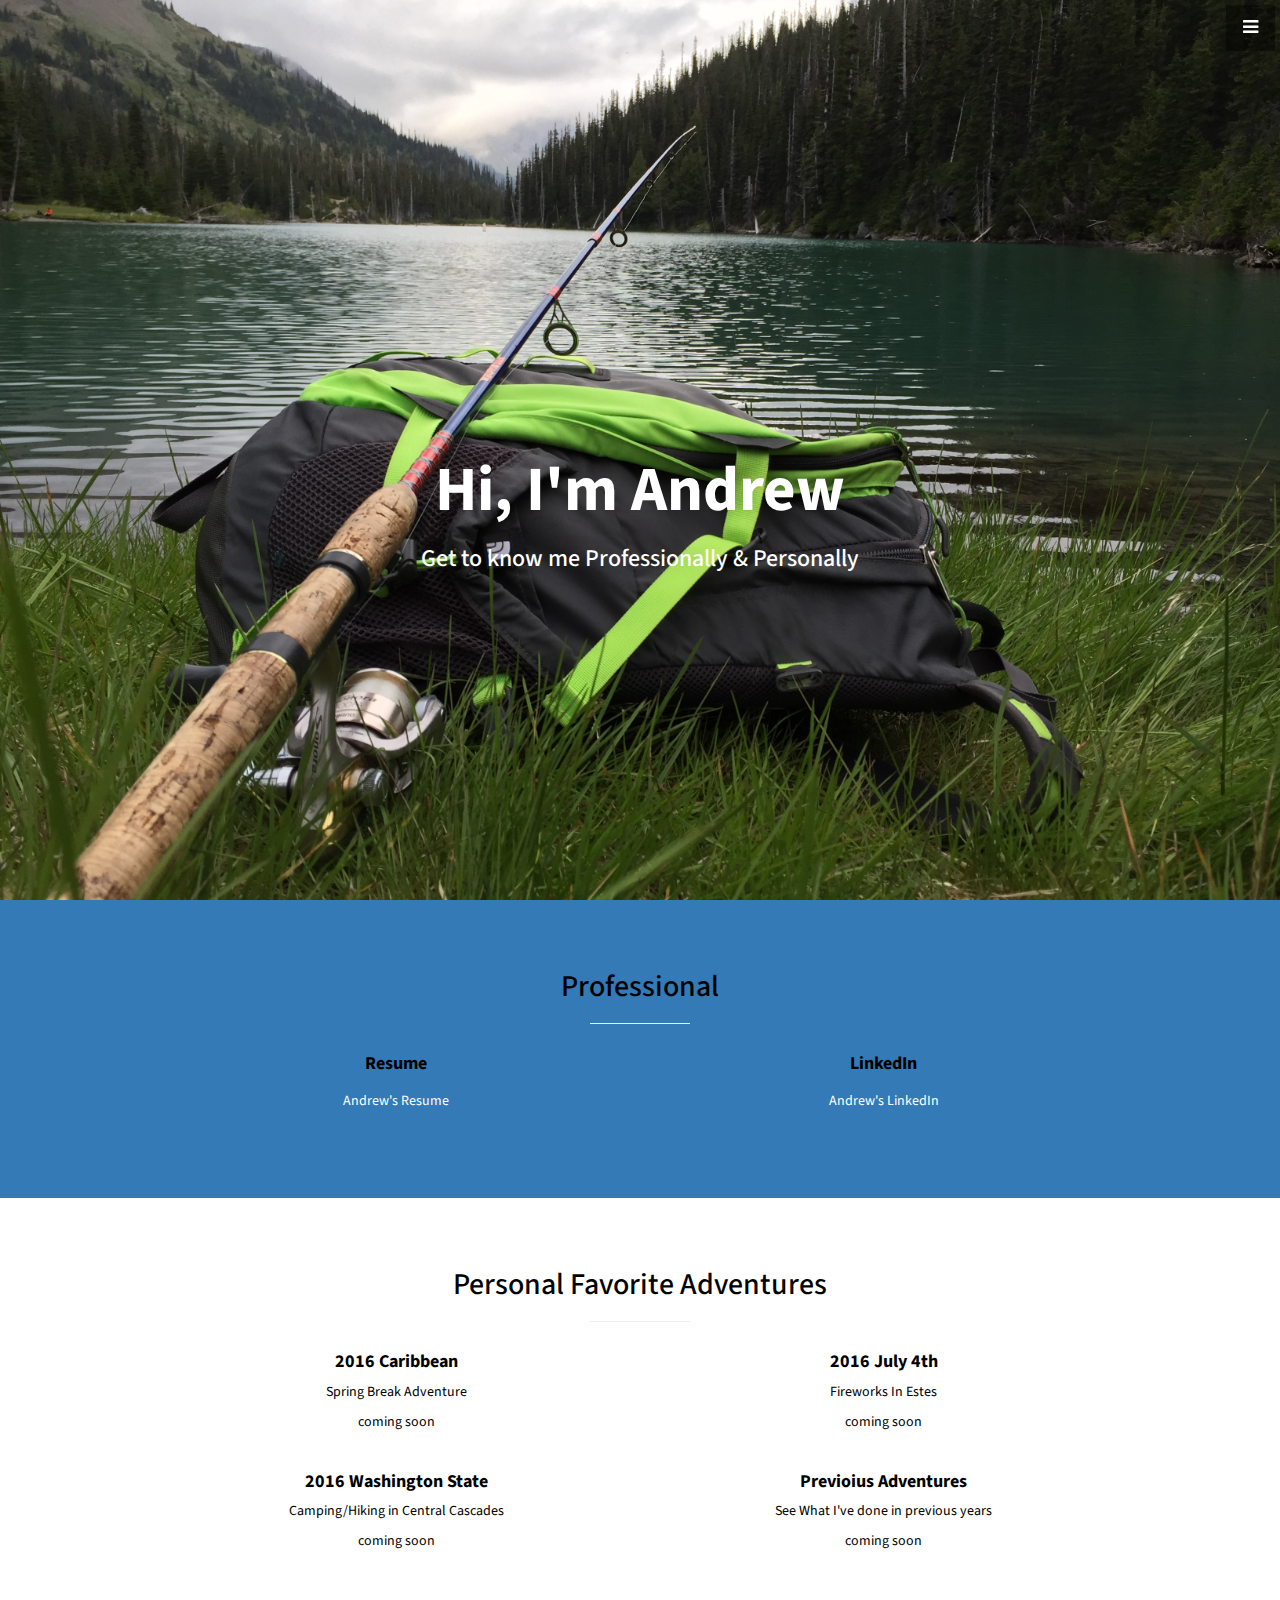
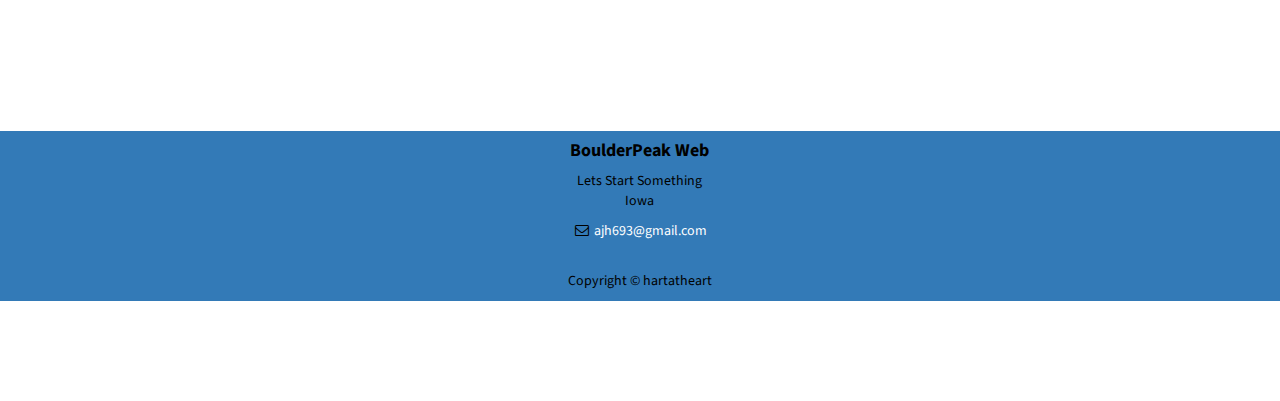
==== index.html @ cd51a863 "first commit" ====
<!DOCTYPE html>
<html lang="en">

<head>

    <meta charset="utf-8">
    <meta http-equiv="X-UA-Compatible" content="IE=edge">
    <meta name="viewport" content="width=device-width, initial-scale=1">
    <meta name="description" content="">
    <meta name="author" content="">

    <title>HartAtHeart</title>

    <!-- Bootstrap Core CSS -->
    <link href="./css/bootstrap.css" rel="stylesheet">

    <!-- Custom CSS -->
    <link href="./css/stylish-portfolio.css" rel="stylesheet">

    <!-- Custom Fonts -->
    <link href="./font-awesome/css/font-awesome.min.css" rel="stylesheet" type="text/css">
    <link href="http://fonts.googleapis.com/css?family=Source+Sans+Pro:300,400,700,300italic,400italic,700italic" rel="stylesheet" type="text/css">


    <!-- HTML5 Shim and Respond.js IE8 support of HTML5 elements and media queries -->
    <!-- WARNING: Respond.js doesn't work if you view the page via file:// -->
    <!--[if lt IE 9]>
        <script src="https://oss.maxcdn.com/libs/html5shiv/3.7.0/html5shiv.js"></script>
        <script src="https://oss.maxcdn.com/libs/respond.js/1.4.2/respond.min.js"></script>
    <![endif]-->

</head>

<body>

    <!-- Navigation -->
    <a id="menu-toggle" href="#" class="btn btn-dark btn-lg toggle"><i class="fa fa-bars"></i></a>
    <nav id="sidebar-wrapper">
        <ul class="sidebar-nav">
            <a id="menu-close" href="#" class="btn btn-light btn-lg pull-right toggle"><i class="fa fa-times"></i></a>
            <li class="sidebar-brand">
                <a href="#top"></a>
            </li>
            <li>
                <a href="/" onclick=$ ( "#menu-close").click();>Home</a>
            </li>
            <!-- <li>
                <a href="#about_company" onclick=$ ( "#menu-close").click();>About The Service</a>
            </li> -->
            <li>
                <a href="#about_me" onclick=$ ( "#menu-close").click();>About Me</a>
            </li>
            <!-- <li>
                <a href="#services" onclick=$ ( "#menu-close").click();>Services</a>
            </li> -->
            <li>
                <a href="" onclick=$ ( "#menu-close").click();>Portfolio</a>
            </li>
            <li>
                <a href="#contact" onclick=$ ( "#menu-close").click();>Contact</a>
            </li>
        </ul>
    </nav>

    <!-- Header -->
    <header id="top" class="header">
        <div class="text-vertical-center">
            <h1><br><br></h1>
            <br>
            <h1>Hi, I'm Andrew</h1>
            <h3>Get to know me  Professionally & Personally</h3>
            <br>
        </div>
    </header>

    <section id="portfolio" class="portfolio bg-primary">
        <div class="container">
            <div class="row">
                <div class="col-lg-10 col-lg-offset-1 text-center">
                    <h2>Professional</h2>
                    <hr class="small">
                    <div class="row">
                        <div class="col-md-6">
                            <div class="portfolio-item">
                                <h4>
                                    <strong>Resume</strong>
                                </h4>
                                <button class="btn btn-primary" data-toggle="modal" data-target="#myResumeModal">Andrew's Resume</button>

                                <!-- Resume Modal -->
                                <div class="modal fade" id="myResumeModal" tabindex="-1" role="dialog" aria-labelledby="myModalLabel" aria-hidden="true">
                                  <div class="modal-dialog modal-lg  modal-content">
                                      <div class="modal-header">
                                        <h4 class="modal-title" id="resumeModal">Andrew Hartman</h4>
                                      </div>
                                      <div class="modal-body" style="height:85%">
                                          <iframe src="./Andrew_J_Hartman_Resume10_11_16.pdf" width="100%" height="100%" frameborder="0" allowtransparency="true"></iframe>  
                                      </div>
                                      <div class="modal-footer">
                                        <button type="button" class="btn btn-default" data-dismiss="modal">Close</button>
                                      </div>
                                  </div>
                                </div>



                                <a href="#">
                                    <!-- <img class="img-portfolio img-responsive" src="/static/img/portfolio-1.jpg"> -->
                                </a>

                            </div>
                        </div>
                        <div class="col-md-6">
                            <div class="portfolio-item">
                                <h4>
                                    <strong>LinkedIn</strong>
                                </h4>
                                <button class="btn btn-primary"><a href="https://www.linkedin.com/in/andrew-hartman-16837b62"  style="color:#fff" target="_blank">Andrew's LinkedIn</button>   
                                    <!-- <img class="img-portfolio img-responsive" src="/static/img/portfolio-2.jpg"> -->
                                </a>
                            </div>
                        </div>
                    </div>
                </div>
                <!-- /.col-lg-10 -->
            </div>
            <!-- /.row -->
        </div>
        <!-- /.container -->
    </section>

    <!-- Portfolio -->
    <section id="portfolio" class="portfolio">
        <div class="container">
            <div class="row">
                <div class="col-lg-10 col-lg-offset-1 text-center">
                    <h2>Personal Favorite Adventures</h2>
                    <hr class="small">
                    <div class="row">
                        <div class="col-md-6">
                            <div class="portfolio-item">
                                <h4>
                                    <strong>2016 Caribbean</strong>
                                </h4>
                                <p>Spring Break Adventure</p>
                                <a href="#">
                                    <!-- <img class="img-portfolio img-responsive" src="/static/img/portfolio-1.jpg"> -->
                                </a>
                                <p>coming soon</p>

                            </div>
                        </div>
                        <div class="col-md-6">
                            <div class="portfolio-item">
                                <h4>
                                    <strong>2016 July 4th</strong>
                                </h4>
                                <p>Fireworks In Estes</p>
                                <a href="#">
                                    <!-- <img class="img-portfolio img-responsive" src="/static/img/portfolio-2.jpg"> -->
                                </a>
                                <p>coming soon</p>
                            </div>
                        </div>
                        <div class="col-md-6">
                            <div class="portfolio-item">
                                <h4>
                                    <strong>2016 Washington State</strong>
                                </h4>
                                <p>Camping/Hiking in Central Cascades</p>
                                <a href="#">
                                    <!-- <img class="img-portfolio img-responsive" src="/static/img/portfolio-3.jpg"> -->
                                </a>
                                <p>coming soon</p>
                            </div>
                        </div>
                        <div class="col-md-6">
                            <div class="portfolio-item">
                                <h4>
                                    <strong>Previoius Adventures</strong>
                                </h4>
                                <p>See What I've done in previous years</p>
                                <a href="#">
                                    <!-- <img class="img-portfolio img-responsive" src="/static/img/portfolio-4.jpg"> -->
                                </a>
                                <p>coming soon</p>
                            </div>
                        </div>
                    </div>
                    <!-- /.row (nested) -->
                </div>
                <!-- /.col-lg-10 -->
            </div>
            <!-- /.row -->
        </div>
        <!-- /.container -->
    </section>
    <!-- Footer -->
    <footer>
        <div class="bg-primary">
            <div class="row">
                <div class="col-lg-10 col-lg-offset-1 text-center">
                    <h4><strong>BoulderPeak Web</strong>
                    </h4>
                    <p>Lets Start Something
                        <br>Iowa</p>
                    <ul class="list-unstyled">
                        <!-- <li><i class="fa fa-phone fa-fw"></i> (123) 456-7890</li> -->
                        <li><i class="fa fa-envelope-o fa-fw"></i> <a href="mailto:" style="color:#fff">ajh693@gmail.com</a>
                        </li>
                    </ul>
                    <br>
                    <!-- <ul class="list-inline">
                        <li>
                            <a href="#"><i class="fa fa-facebook fa-fw fa-3x"></i></a>
                        </li>
                        <li>
                            <a href="#"><i class="fa fa-twitter fa-fw fa-3x"></i></a>
                        </li>
                        <li>
                            <a href="#"><i class="fa fa-dribbble fa-fw fa-3x"></i></a>
                        </li>
                    </ul> -->
                    <p class="">Copyright &copy; hartatheart</p>
                </div>
            </div>
        </div>
        <a id="to-top" href="#top" class="btn btn-dark btn-lg"><i class="fa fa-chevron-up fa-fw fa-1x"></i></a>
    </footer>

    <!-- jQuery -->
    <script src="./js/jquery.js"></script>

    <!-- Bootstrap Core JavaScript -->
    <script src="./js/bootstrap.min.js"></script>

    <!-- Custom Theme JavaScript -->
    <script>
    // Closes the sidebar menu
    $("#menu-close").click(function(e) {
        e.preventDefault();
        $("#menu-toggle").show()
        $("#sidebar-wrapper").toggleClass("active");
    });
    // Opens the sidebar menu
    $("#menu-toggle").click(function(e) {
        e.preventDefault();
        $("#menu-toggle").hide()
        $("#sidebar-wrapper").toggleClass("active");
    });
    // Scrolls to the selected menu item on the page
    $(function() {
        $('a[href*=#]:not([href=#])').click(function() {
            if (location.pathname.replace(/^\//, '') == this.pathname.replace(/^\//, '') || location.hostname == this.hostname) {
                var target = $(this.hash);
                target = target.length ? target : $('[name=' + this.hash.slice(1) + ']');
                if (target.length) {
                    $('html,body').animate({
                        scrollTop: target.offset().top
                    }, 1000);
                    return false;
                }
            }
        });
    });
    //#to-top button appears after scrolling
    var fixed = false;
    $(document).scroll(function() {
        if ($(this).scrollTop() > 250) {
            if (!fixed) {
                fixed = true;
                // $('#to-top').css({position:'fixed', display:'block'});
                $('#to-top').show("slow", function() {
                    $('#to-top').css({
                        position: 'fixed',
                        display: 'block'
                    });
                });
            }
        } else {
            if (fixed) {
                fixed = false;
                $('#to-top').hide("slow", function() {
                    $('#to-top').css({
                        display: 'none'
                    });
                });
            }
        }
    });
    // Disable Google Maps scrolling
    // See http://stackoverflow.com/a/25904582/1607849
    // Disable scroll zooming and bind back the click event
    var onMapMouseleaveHandler = function(event) {
        var that = $(this);
        that.on('click', onMapClickHandler);
        that.off('mouseleave', onMapMouseleaveHandler);
        that.find('iframe').css("pointer-events", "none");
    }
    var onMapClickHandler = function(event) {
            var that = $(this);
            // Disable the click handler until the user leaves the map area
            that.off('click', onMapClickHandler);
            // Enable scrolling zoom
            that.find('iframe').css("pointer-events", "auto");
            // Handle the mouse leave event
            that.on('mouseleave', onMapMouseleaveHandler);
        }
        // Enable map zooming with mouse scroll when the user clicks the map
    $('.map').on('click', onMapClickHandler);
    </script>

</body>

</html>
---- css/stylish-portfolio.css ----
/*!
 * Start Bootstrap - Stylish Portfolio (http://startbootstrap.com/)
 * Copyright 2013-2016 Start Bootstrap
 * Licensed under MIT (https://github.com/BlackrockDigital/startbootstrap/blob/gh-pages/LICENSE)
 */

/* Global Styles */

html,
body {
    width: 100%;
    height: 100%;
}

body {
    font-family: "Source Sans Pro","Helvetica Neue",Helvetica,Arial,sans-serif;
}

.text-vertical-center {
    display: table-cell;
    text-align: center;
    vertical-align: middle;
}

.text-vertical-center h1 {
    margin: 0;
    padding: 0;
    font-size: 4.5em;
    font-weight: 700;
}

/* Custom Button Styles */

.btn-dark {
    border-radius: 0;
    color: #fff;
    background-color: rgba(0,0,0,0.4);
}

.btn-dark:hover,
.btn-dark:focus,
.btn-dark:active {
    color: #a3a2a2;
    background-color: rgba(0,0,0,0.1);
}

.btn-light {
    border-radius: 0;
    color: #a3a2a2;
    background-color: rgb(51,51,51, .8);
}

.btn-light:hover,
.btn-light:focus,
.btn-light:active {
    color: #a3a2a2;
    background-color: rgba(255,255,255,0.8);
}

/* Custom Horizontal Rule */

hr.small {
    max-width: 100px;
}

/* Side Menu */

#sidebar-wrapper {
    z-index: 1000;
    position: fixed;
    right: 0;
    width: 250px;
    height: 100%;
    transform: translateX(250px);
    overflow-y: auto;
    background-color: rgba(115,115,115,0.60);
    -webkit-transition: all 0.4s ease 0s;
    -moz-transition: all 0.4s ease 0s;
    -ms-transition: all 0.4s ease 0s;
    -o-transition: all 0.4s ease 0s;
    transition: all 0.4s ease 0s;
}

.sidebar-nav {
    position: absolute;
    top: 0;
    width: 250px;
    margin: 0;
    padding: 0;
    list-style: none;
}

.sidebar-nav li {
    text-indent: 20px;
    line-height: 40px;
}

.sidebar-nav li a {
    display: block;
    text-decoration: none;
    color: #fff;
}

.sidebar-nav li a:hover {
    text-decoration: none;
    color: #fff;
    background: rgba(255,255,255,0.2);
}

.sidebar-nav li a:active,
.sidebar-nav li a:focus {
    text-decoration: none;
}

.sidebar-nav > .sidebar-brand {
    height: 55px;
    font-size: 18px;
    line-height: 55px;
}

.sidebar-nav > .sidebar-brand a {
    color: #fff;
}

.sidebar-nav > .sidebar-brand a:hover {
    color: #fff;
    background: none;
}

#menu-toggle {
    z-index: 1;
    position: fixed;
    top: 0;
    right: 0;
}

#sidebar-wrapper.active {
    right: 250px;
    width: 250px;
    -webkit-transition: all 0.4s ease 0s;
    -moz-transition: all 0.4s ease 0s;
    -ms-transition: all 0.4s ease 0s;
    -o-transition: all 0.4s ease 0s;
    transition: all 0.4s ease 0s;
}

.toggle {
    margin: 5px 5px 0 0;
}

/* Header */

.header {
    display: table;
    position: relative;
    width: 100%;
    height: 100%;
    background: url(../img/bg334.jpg) no-repeat center center scroll;
    -webkit-background-size: cover;
    -moz-background-size: cover;
    background-size: cover;
    -o-background-size: cover;
}

/* About */

.about {
    padding: 50px 0;
}

/* Services */

.services {
    padding: 50px 0;
}

.service-item {
    margin-bottom: 30px;
}

/* Callout */

.callout {
    display: table;
    width: 100%;
    height: 400px;
    color: #fff;
    background: url(../img/callout.jpg) no-repeat center center scroll;
    -webkit-background-size: cover;
    -moz-background-size: cover;
    background-size: cover;
    -o-background-size: cover;
}

/* Portfolio */

.portfolio {
    padding: 50px 0;
}

.portfolio-item {
    margin-bottom: 30px;
}

.img-portfolio {
    margin: 0 auto;
}

.img-portfolio:hover {
    opacity: 0.8;
}

/* Call to Action */

.call-to-action {
    padding: 50px 0;
}

.call-to-action .btn {
    margin: 10px;
}

/* Map */

.map {
    height: 500px;
}

@media(max-width:768px) {
    .map {
        height: 75%;
    }
}

.map iframe {
    pointer-events: none;
}

/* Footer */

footer {
    padding: 100px 0;
}

#to-top {
  display: none;
  position: fixed;
  bottom: 5px;
  right: 5px;
}
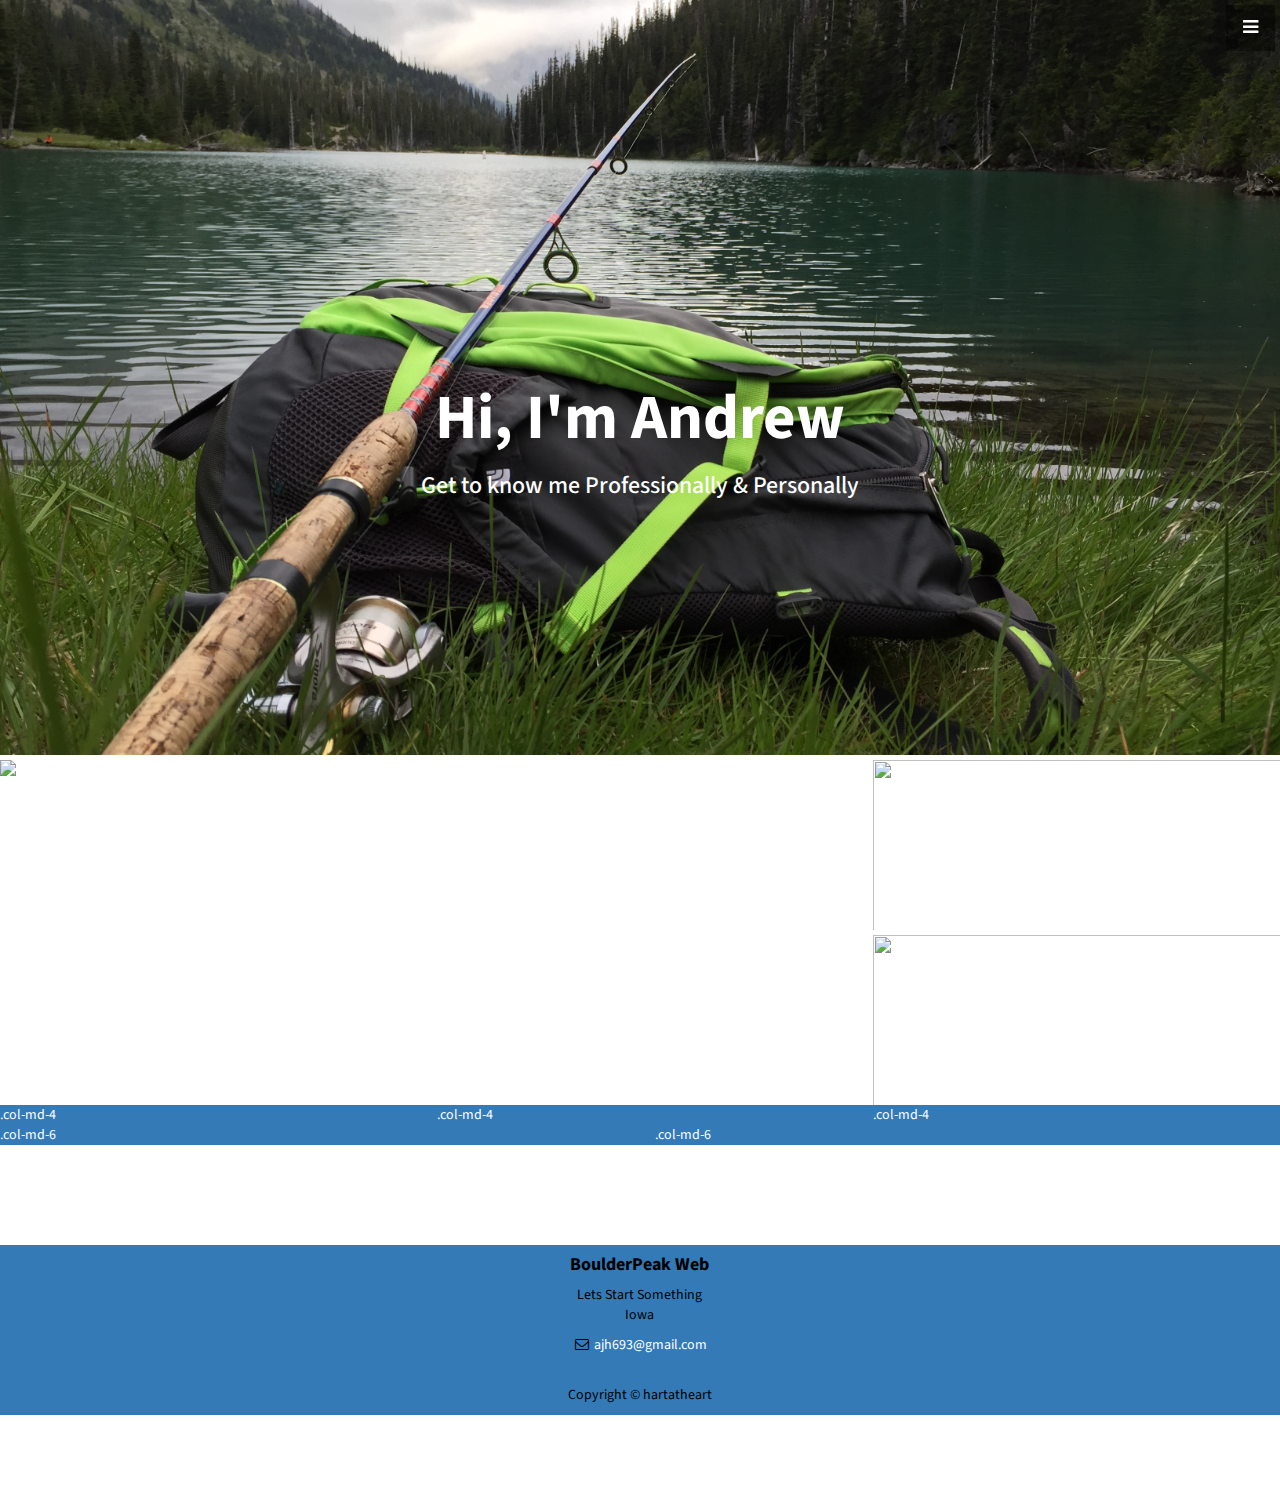
==== commit 56d9a406: "making the site like tiling on the first page" ====
--- a/index.html
+++ b/index.html
@@ -20,6 +20,8 @@
     <!-- Custom Fonts -->
     <link href="./font-awesome/css/font-awesome.min.css" rel="stylesheet" type="text/css">
     <link href="http://fonts.googleapis.com/css?family=Source+Sans+Pro:300,400,700,300italic,400italic,700italic" rel="stylesheet" type="text/css">
+    <!-- My custom css -->
+    <link href="./css/hartatheart.css" rel="stylesheet">
 
 
     <!-- HTML5 Shim and Respond.js IE8 support of HTML5 elements and media queries -->
@@ -72,129 +74,70 @@
             <br>
         </div>
     </header>
-
-    <section id="portfolio" class="portfolio bg-primary">
-        <div class="container">
-            <div class="row">
-                <div class="col-lg-10 col-lg-offset-1 text-center">
-                    <h2>Professional</h2>
-                    <hr class="small">
-                    <div class="row">
-                        <div class="col-md-6">
-                            <div class="portfolio-item">
-                                <h4>
-                                    <strong>Resume</strong>
-                                </h4>
-                                <button class="btn btn-primary" data-toggle="modal" data-target="#myResumeModal">Andrew's Resume</button>
-
-                                <!-- Resume Modal -->
-                                <div class="modal fade" id="myResumeModal" tabindex="-1" role="dialog" aria-labelledby="myModalLabel" aria-hidden="true">
-                                  <div class="modal-dialog modal-lg  modal-content">
-                                      <div class="modal-header">
-                                        <h4 class="modal-title" id="resumeModal">Andrew Hartman</h4>
-                                      </div>
-                                      <div class="modal-body" style="height:85%">
-                                          <iframe src="./Andrew_J_Hartman_Resume10_11_16.pdf" width="100%" height="100%" frameborder="0" allowtransparency="true"></iframe>  
-                                      </div>
-                                      <div class="modal-footer">
-                                        <button type="button" class="btn btn-default" data-dismiss="modal">Close</button>
-                                      </div>
-                                  </div>
-                                </div>
-
-
-
-                                <a href="#">
-                                    <!-- <img class="img-portfolio img-responsive" src="/static/img/portfolio-1.jpg"> -->
-                                </a>
-
-                            </div>
-                        </div>
-                        <div class="col-md-6">
-                            <div class="portfolio-item">
-                                <h4>
-                                    <strong>LinkedIn</strong>
-                                </h4>
-                                <button class="btn btn-primary"><a href="https://www.linkedin.com/in/andrew-hartman-16837b62"  style="color:#fff" target="_blank">Andrew's LinkedIn</button>   
-                                    <!-- <img class="img-portfolio img-responsive" src="/static/img/portfolio-2.jpg"> -->
-                                </a>
-                            </div>
-                        </div>
-                    </div>
-                </div>
-                <!-- /.col-lg-10 -->
-            </div>
-            <!-- /.row -->
-        </div>
-        <!-- /.container -->
-    </section>
-
-    <!-- Portfolio -->
-    <section id="portfolio" class="portfolio">
-        <div class="container">
-            <div class="row">
-                <div class="col-lg-10 col-lg-offset-1 text-center">
-                    <h2>Personal Favorite Adventures</h2>
-                    <hr class="small">
-                    <div class="row">
-                        <div class="col-md-6">
-                            <div class="portfolio-item">
-                                <h4>
-                                    <strong>2016 Caribbean</strong>
-                                </h4>
-                                <p>Spring Break Adventure</p>
-                                <a href="#">
-                                    <!-- <img class="img-portfolio img-responsive" src="/static/img/portfolio-1.jpg"> -->
-                                </a>
-                                <p>coming soon</p>
-
-                            </div>
-                        </div>
-                        <div class="col-md-6">
-                            <div class="portfolio-item">
-                                <h4>
-                                    <strong>2016 July 4th</strong>
-                                </h4>
-                                <p>Fireworks In Estes</p>
-                                <a href="#">
-                                    <!-- <img class="img-portfolio img-responsive" src="/static/img/portfolio-2.jpg"> -->
-                                </a>
-                                <p>coming soon</p>
-                            </div>
-                        </div>
-                        <div class="col-md-6">
-                            <div class="portfolio-item">
-                                <h4>
-                                    <strong>2016 Washington State</strong>
-                                </h4>
-                                <p>Camping/Hiking in Central Cascades</p>
-                                <a href="#">
-                                    <!-- <img class="img-portfolio img-responsive" src="/static/img/portfolio-3.jpg"> -->
-                                </a>
-                                <p>coming soon</p>
-                            </div>
-                        </div>
-                        <div class="col-md-6">
-                            <div class="portfolio-item">
-                                <h4>
-                                    <strong>Previoius Adventures</strong>
-                                </h4>
-                                <p>See What I've done in previous years</p>
-                                <a href="#">
-                                    <!-- <img class="img-portfolio img-responsive" src="/static/img/portfolio-4.jpg"> -->
-                                </a>
-                                <p>coming soon</p>
-                            </div>
-                        </div>
-                    </div>
-                    <!-- /.row (nested) -->
-                </div>
-                <!-- /.col-lg-10 -->
-            </div>
-            <!-- /.row -->
-        </div>
-        <!-- /.container -->
-    </section>
+    <div class="row">
+      <div class="col-md-8 ">
+            <img class="tile-top-row" src="http://www.prepbootstrap.com/Content/images/template/ResponsiveImageTiles/city1.jpg"/>
+      </div>
+      <div class="col-md-4">
+        <div class="row">
+            <img class="tile-top-inner-row" src="http://www.prepbootstrap.com/Content/images/template/ResponsiveImageTiles/city2.jpg"/>
+        </div>
+        <div class="row">
+            <img class="tile-top-inner-row" src="http://www.prepbootstrap.com/Content/images/template/ResponsiveImageTiles/city2.jpg"/>
+        </div>
+      </div>
+    </div>
+
+
+
+
+
+
+
+
+    <div class="row bg-primary">
+      <div class="col-md-4">.col-md-4</div>
+      <div class="col-md-4">.col-md-4</div>
+      <div class="col-md-4">.col-md-4</div>
+    </div>
+    <div class="row bg-primary">
+      <div class="col-md-6">.col-md-6</div>
+      <div class="col-md-6">.col-md-6</div>
+    </div>
+
+
+
+    <!-- <div class="container-fluid">
+        <div class="">
+            <h3 class=""></h3>
+        </div>
+        <div class="tile-top-row">
+            <div class="image-block col-md-4">
+                <img src="http://www.prepbootstrap.com/Content/images/template/ResponsiveImageTiles/city1.jpg" style="width: 100%; height: 100%;"/>
+            </div>
+            <div class="image-block col-md-8";">
+                <img src="http://www.prepbootstrap.com/Content/images/template/ResponsiveImageTiles/city2.jpg" style="width: 100%; height: 100%;"/>
+            </div>
+        </div> -->
+        <!-- <div>
+            <div class="image-block col-sm-4" style="background: url(http://www.prepbootstrap.com/Content/images/template/ResponsiveImageTiles/city3.jpg) no-repeat center top;background-size:cover;">
+                <p> </p>
+            </div>
+            <div class="image-block col-sm-4" style="background: url(http://www.prepbootstrap.com/Content/images/template/ResponsiveImageTiles/city4.jpg) no-repeat center top;background-size:cover;">
+                <p>  </p>
+            </div>
+            <div class="image-block col-sm-4" style="background: url(http://www.prepbootstrap.com/Content/images/template/ResponsiveImageTiles/city5.jpg) no-repeat center top;background-size:cover;">
+                <p>  </p>
+            </div>
+            <div class="image-block col-sm-8" style="background: url(http://www.prepbootstrap.com/Content/images/template/ResponsiveImageTiles/city6.jpg) no-repeat center top;background-size:cover;">
+                <p>  </p>
+            </div>
+            <div class="image-block col-sm-4" style="background: url(http://www.prepbootstrap.com/Content/images/template/ResponsiveImageTiles/city7.jpg) no-repeat center top;background-size:cover;">
+                <p>  </p>            
+            </div>
+        </div> -->
+    <!-- </div> -->
+    
     <!-- Footer -->
     <footer>
         <div class="bg-primary">
@@ -308,6 +251,12 @@
         }
         // Enable map zooming with mouse scroll when the user clicks the map
     $('.map').on('click', onMapClickHandler);
+
+    $(".header").animate({
+        height: "+=100px", 
+    }, 2000);
+
+
     </script>
 
 </body>
--- a/css/stylish-portfolio.css
+++ b/css/stylish-portfolio.css
@@ -154,7 +154,7 @@
     display: table;
     position: relative;
     width: 100%;
-    height: 100%;
+    height: 80%;
     background: url(../img/bg334.jpg) no-repeat center center scroll;
     -webkit-background-size: cover;
     -moz-background-size: cover;
--- a/css/hartatheart.css
+++ b/css/hartatheart.css
@@ -0,0 +1,58 @@
+<style>
+.image-block {
+    border: 3px solid white ;
+    background-color: black;
+    padding: 0px;    
+    margin: 0px;
+    height:200px;
+    text-align: center;
+    vertical-align: bottom;
+    display: inline-block;
+    overflow: hidden;
+}
+.image-block > img {
+    width: 100%;
+    height: 100%;
+    font-weight: normal;
+    font-size: 19px;
+    padding-top: 150px;
+    background-color: rgba(3,3,3,0.0);
+    color: rgba(6,6,6,0.0);
+    display: inline-block;
+    overflow: hidden;
+}
+.image-block:hover > p {
+      transform:scale(1.5);
+    -ms-transform:scale(1.5); /* IE 9 */
+    -moz-transform:scale(1.5); /* Firefox */
+    -webkit-transform:scale(1.5); /* Safari and Chrome */
+    -o-transform:scale(1.5); /* Opera */
+}
+
+.tile-section {
+
+  background-color: rgba(139,144,145,.51);
+
+
+}
+
+.img-wrapper {
+    display: inline-block;
+    overflow: hidden;
+}
+
+.tile-top-row {
+  max-height: 350px;
+  width: 100%;
+  padding-top: 5px;
+  padding-bottom: 5px;
+}
+.tile-top-inner-row {
+  height: 175px;
+  width: 100%;
+  padding-left: 15px;
+  padding-top: 5px;
+
+}
+
+</style>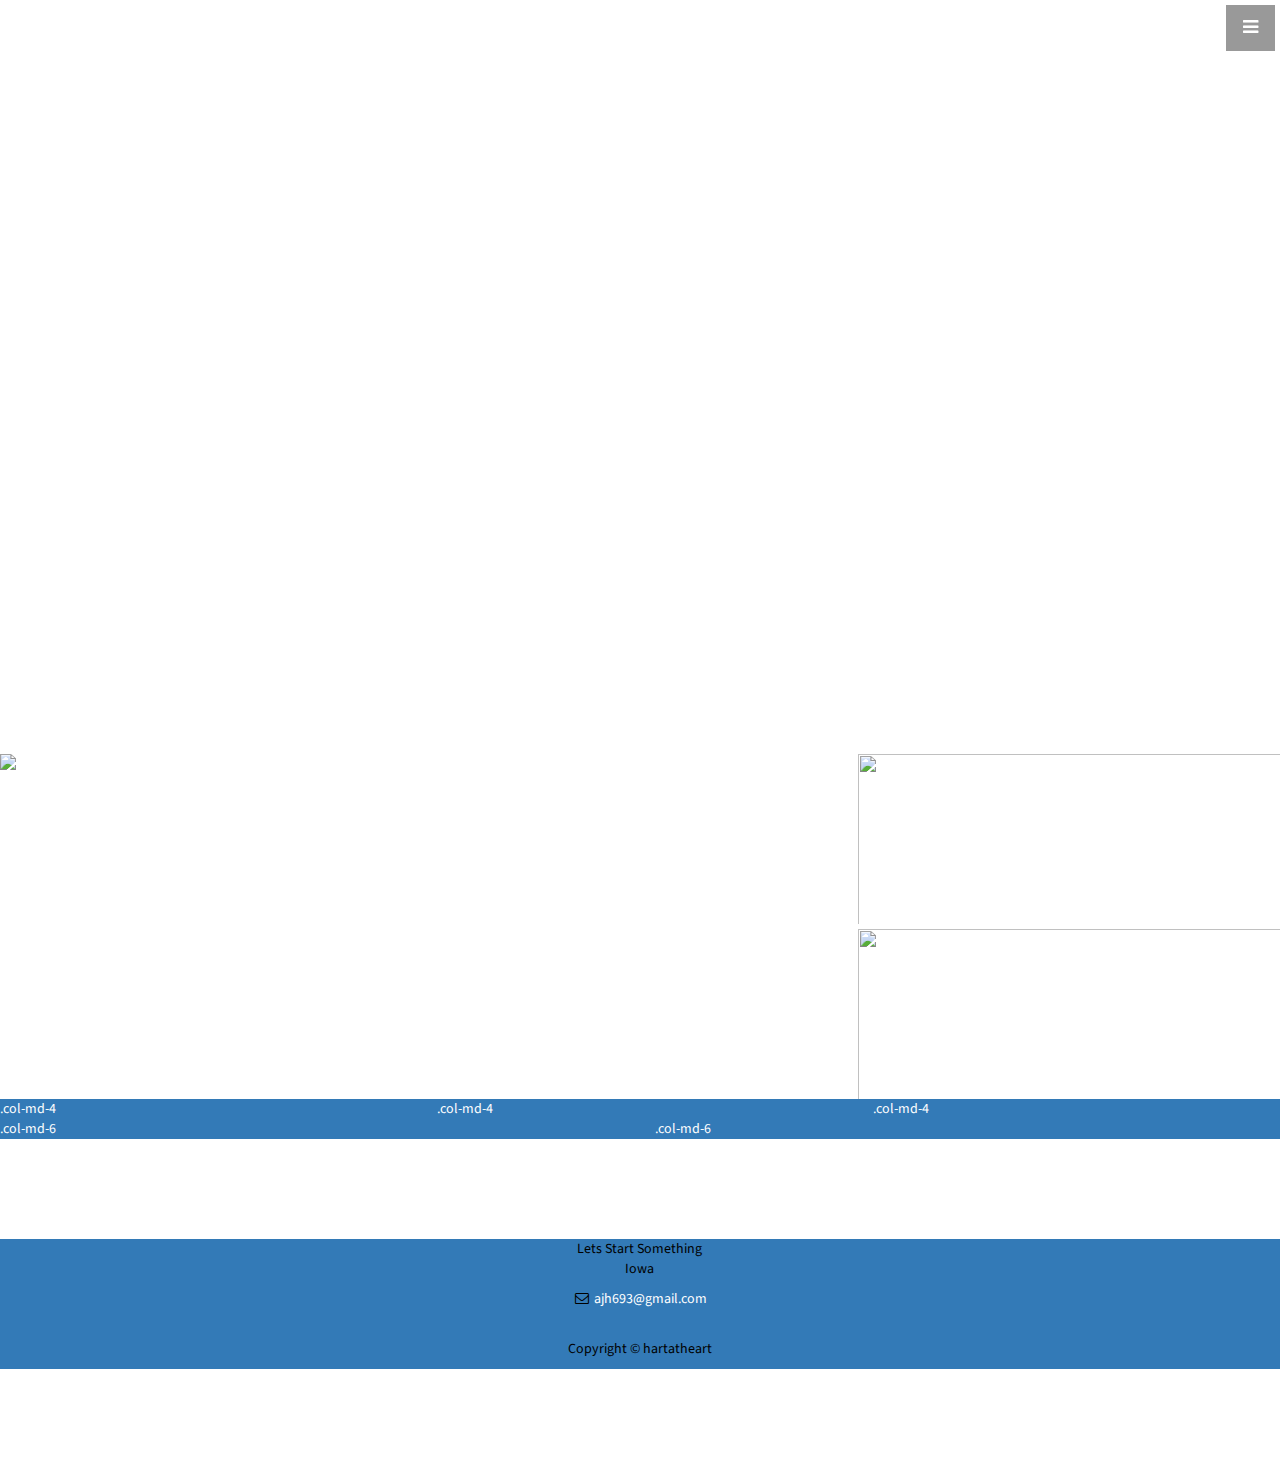
==== commit 95370864: "finally getting in here for updates" ====
--- a/index.html
+++ b/index.html
@@ -76,7 +76,7 @@
     </header>
     <div class="row">
       <div class="col-md-8 ">
-            <img class="tile-top-row" src="http://www.prepbootstrap.com/Content/images/template/ResponsiveImageTiles/city1.jpg"/>
+            <img class="tile-top-row" src="img/devils_tower.JPG"/>
       </div>
       <div class="col-md-4">
         <div class="row">
@@ -87,13 +87,6 @@
         </div>
       </div>
     </div>
-
-
-
-
-
-
-
 
     <div class="row bg-primary">
       <div class="col-md-4">.col-md-4</div>
@@ -143,7 +136,7 @@
         <div class="bg-primary">
             <div class="row">
                 <div class="col-lg-10 col-lg-offset-1 text-center">
-                    <h4><strong>BoulderPeak Web</strong>
+                    <!-- <h4><strong>BoulderPeak Webs</strong> -->
                     </h4>
                     <p>Lets Start Something
                         <br>Iowa</p>
--- a/css/stylish-portfolio.css
+++ b/css/stylish-portfolio.css
@@ -155,7 +155,7 @@
     position: relative;
     width: 100%;
     height: 80%;
-    background: url(../img/bg334.jpg) no-repeat center center scroll;
+    background: url(../img/lit_tent.jpg) no-repeat center center scroll;
     -webkit-background-size: cover;
     -moz-background-size: cover;
     background-size: cover;
--- a/css/hartatheart.css
+++ b/css/hartatheart.css
@@ -50,7 +50,6 @@
 .tile-top-inner-row {
   height: 175px;
   width: 100%;
-  padding-left: 15px;
   padding-top: 5px;
 
 }
